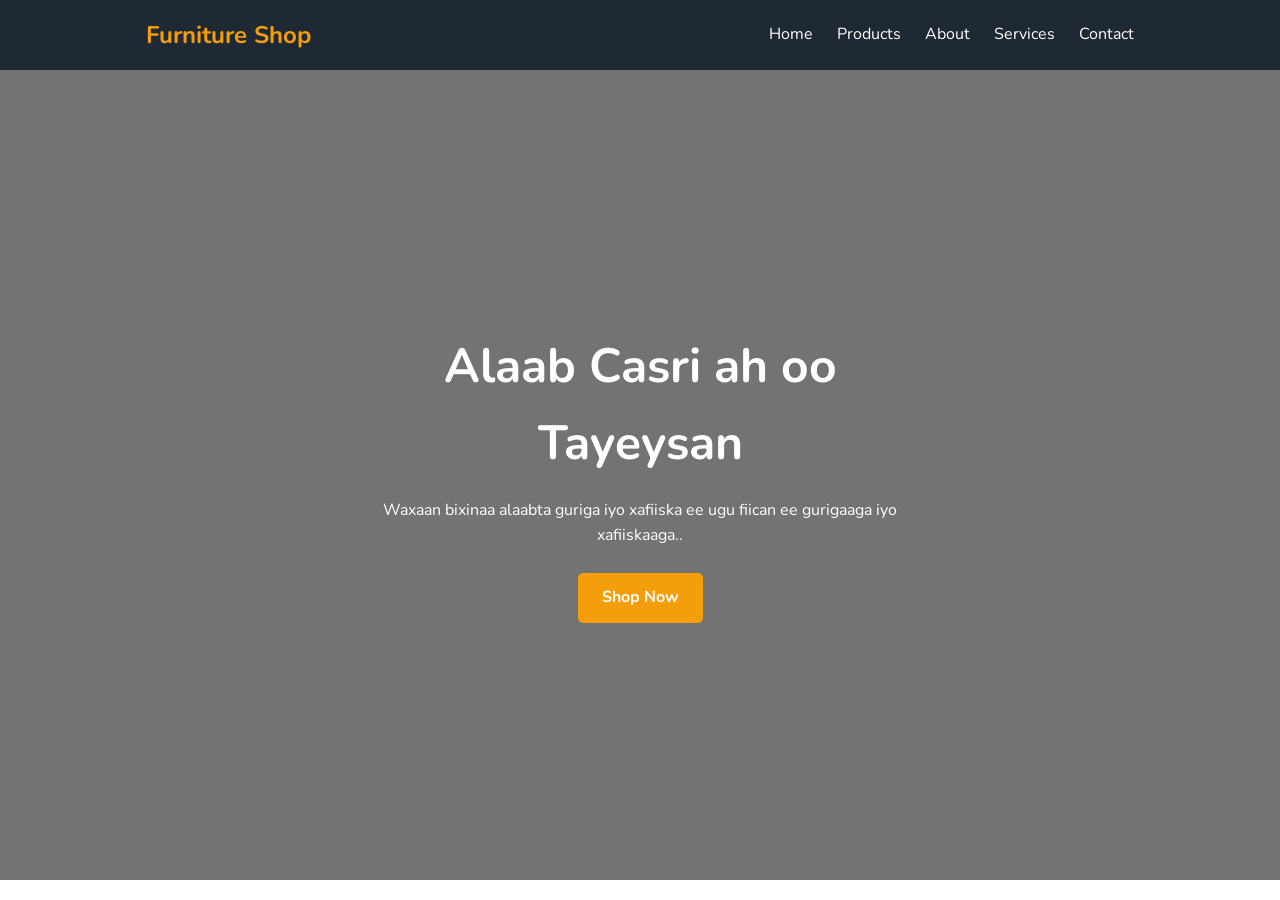
==== index.html @ 20743277 "hero" ====
<!DOCTYPE html>
<html lang="en">
<head>
    <meta charset="UTF-8">
    <meta name="viewport" content="width=device-width, initial-scale=1.0">
    <title>Furniture Store Project</title>
    <link rel="stylesheet" href="home.css">
</head>
<body>

    <!-- header -->
     <header>
    <nav>
      <div class="logo">Furniture Shop</div>
      
      <div class="hamburger" id="hamburger">
        <span></span>
        <span></span>
        <span></span>
      </div>
      <ul id="nav-menu">
        <li><a href="#home">Home</a></li>
        <li><a href="#products">Products</a></li>
        <li><a href="#about">About</a></li>
        <li><a href="#services">Services</a></li>
        <li><a href="#contact">Contact</a></li>
      </ul>
    </nav>
  </header>
  <!-- hero -->

  <!-- ===== HERO ===== -->
  <section class="hero" id="home">
    <div class="hero-content">
      <h1>Alaab Casri ah oo Tayeysan</h1>
      <p>Waxaan bixinaa alaabta guriga iyo xafiiska ee ugu fiican ee gurigaaga iyo xafiiskaaga..</p>
      <a href="#products" class="btn">Shop Now</a>
    </div>
  </section>

  
</body>
</html>
---- home.css ----
@import url('https://fonts.googleapis.com/css?family=Muli:300,700|Nunito');

*{
  margin:0;
  padding:0;
  box-sizing:border-box;
}

body{
  line-height:1.6;
  color:#333;
  font-family: 'Nunito', sans-serif;
}

a{
  text-decoration:none;
  color:inherit;
}

/* header */
header{
  background:#1f2933;
  color:#fff;
  padding:1rem 2rem;
  position:sticky;
  top:0;
  z-index:1000;
}

nav{
  display:flex;
  justify-content:space-around;
  align-items:center;
}

.logo{
  font-size:1.5rem;
  font-weight:bold;
  color:#f59e0b;
}

nav ul {
  list-style: none;
  display: flex;
  gap: 1.5rem;
}

nav ul li a:hover {
  color: #f59e0b;
}
/* hero */

.hero{
  height:90vh;
  background:url('https://images.unsplash.com/photo-1586023492125-27b2c045efd7') center/cover no-repeat;
  display:flex;
  align-items:center;
  justify-content:center;
  text-align:center;
  color:#fff;
  position:relative;
}

.hero::after{
  content:"";
  position:absolute;
  inset:0;
  background:rgba(0,0,0,0.55);
}

.hero-content{
  position:relative;
  max-width:600px;
  z-index: 900;
}

.hero h1{
  font-size:3rem;
  margin-bottom:1rem;
}

.hero p{
  margin-bottom:1.5rem;
}

.btn{
  display:inline-block;
  padding:0.75rem 1.5rem;
  background:#f59e0b;
  color:#ffffff;
  border-radius:5px;
  font-weight:bold;
}
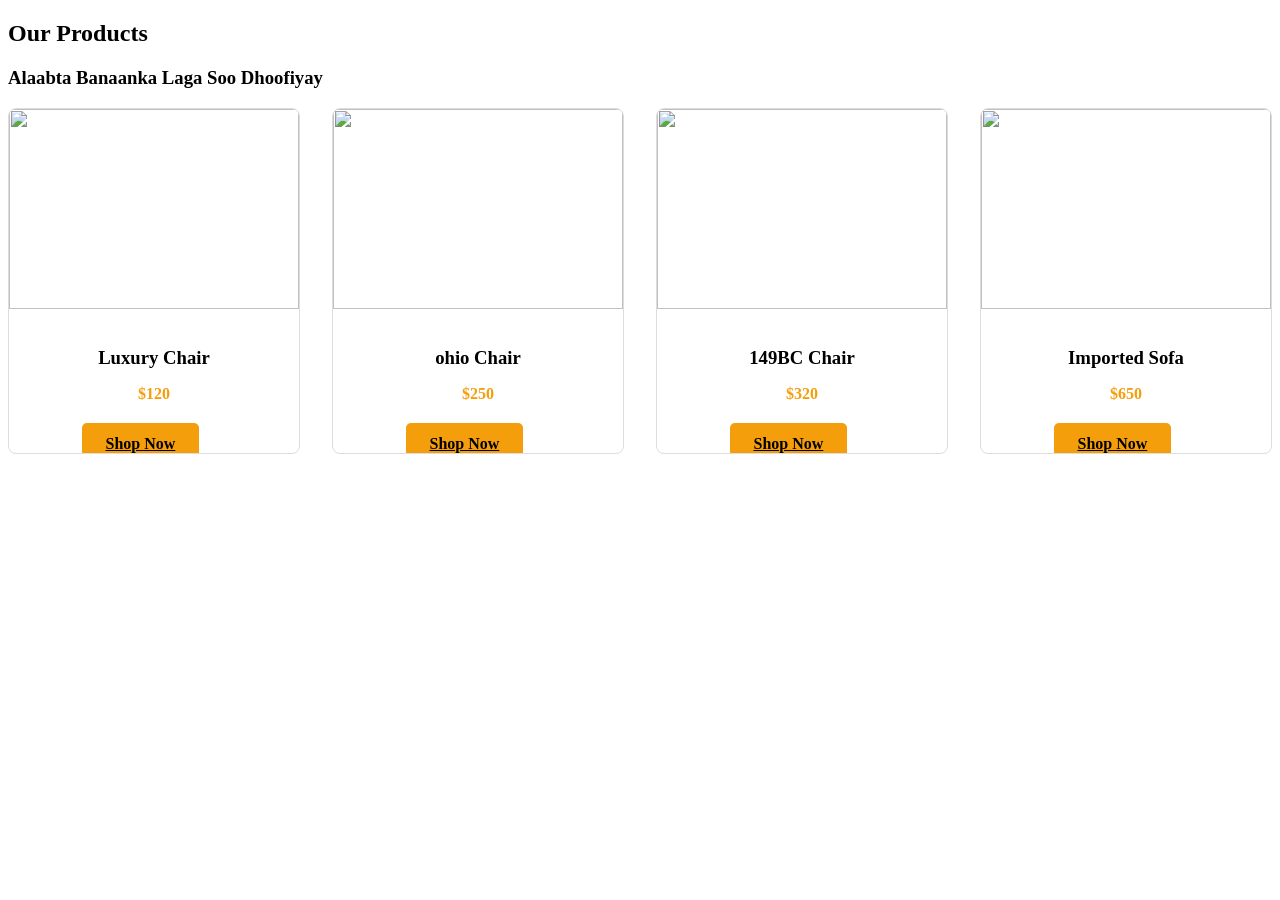
==== commit c4f6ddb1: "product" ====
--- a/index.html
+++ b/index.html
@@ -3,41 +3,48 @@
 <head>
     <meta charset="UTF-8">
     <meta name="viewport" content="width=device-width, initial-scale=1.0">
-    <title>Furniture Store Project</title>
-    <link rel="stylesheet" href="home.css">
+    <title>Document</title>
+    <link rel="stylesheet" href="product.css">
 </head>
 <body>
+     <section id="products">
+    <h2>Our Products</h2>
 
-    <!-- header -->
-     <header>
-    <nav>
-      <div class="logo">Furniture Shop</div>
-      
-      <div class="hamburger" id="hamburger">
-        <span></span>
-        <span></span>
-        <span></span>
+    <!-- Imported Products -->
+    <h3 class="product-title">Alaabta Banaanka Laga Soo Dhoofiyay</h3>
+    <div class="products">
+      <div class="card">
+        <img src="https://images.pexels.com/photos/20285350/pexels-photo-20285350.jpeg" alt="">
+        <div class="card-body">
+          <h3>Luxury Chair</h3>
+          <p class="price">$120</p>
+        </div>
+        <a href="#products" class="btn-1">Shop Now</a>
       </div>
-      <ul id="nav-menu">
-        <li><a href="#home">Home</a></li>
-        <li><a href="#products">Products</a></li>
-        <li><a href="#about">About</a></li>
-        <li><a href="#services">Services</a></li>
-        <li><a href="#contact">Contact</a></li>
-      </ul>
-    </nav>
-  </header>
-  <!-- hero -->
-
-  <!-- ===== HERO ===== -->
-  <section class="hero" id="home">
-    <div class="hero-content">
-      <h1>Alaab Casri ah oo Tayeysan</h1>
-      <p>Waxaan bixinaa alaabta guriga iyo xafiiska ee ugu fiican ee gurigaaga iyo xafiiskaaga..</p>
-      <a href="#products" class="btn">Shop Now</a>
+      <div class="card">
+        <img src="https://images.pexels.com/photos/376531/pexels-photo-376531.jpeg" alt="">
+        <div class="card-body">
+          <h3>ohio Chair</h3>
+          <p class="price">$250</p>
+        </div>
+         <a href="#products" class="btn-1">Shop Now</a>
+      </div>
+      <div class="card">
+        <img src="https://images.pexels.com/photos/7027978/pexels-photo-7027978.jpeg" alt="">
+        <div class="card-body">
+          <h3>149BC Chair</h3>
+          <p class="price">$320</p>
+        </div>
+         <a href="#products" class="btn-1">Shop Now</a>
+      </div>
+      <div class="card">
+        <img src="https://images.pexels.com/photos/2029663/pexels-photo-2029663.jpeg" alt="">
+        <div class="card-body">
+          <h3>Imported Sofa</h3>
+          <p class="price">$650</p>
+        </div>
+         <a href="#products" class="btn-1">Shop Now</a>
+      </div>
     </div>
-  </section>
-
-  
 </body>
 </html>
--- a/product.css
+++ b/product.css
@@ -0,0 +1,50 @@
+/* PRODUCTS */
+.products{
+  display:grid;
+  grid-template-columns:repeat(auto-fit, minmax(250px, 1fr));
+  gap:2rem;
+  margin-bottom:2rem;
+}
+
+.card{
+  border:1px solid #ddd;
+  border-radius:8px;
+  overflow:hidden;
+  transition:0.3s ease;
+  background:#fff;
+}
+
+.card:hover{
+  transform:translateY(-6px);
+  box-shadow:0 10px 25px rgba(0,0,0,0.1);
+}
+
+.card img{
+  width:100%;
+  height:200px;
+  object-fit:cover;
+}
+
+.card-body{
+  padding:1rem;
+  text-align: center;
+}
+
+.card-body h3{
+  margin-bottom:0.5rem;
+}
+
+.price{
+  color:#f59e0b;
+  font-weight:bold;
+}
+.btn-1{
+ /* display inline-block */
+  padding:0.75rem 1.5rem;
+  background:#f59e0b;
+  color:#000;
+  border-radius:5px;
+  font-weight:bold;
+  margin-left: 25%;
+
+}
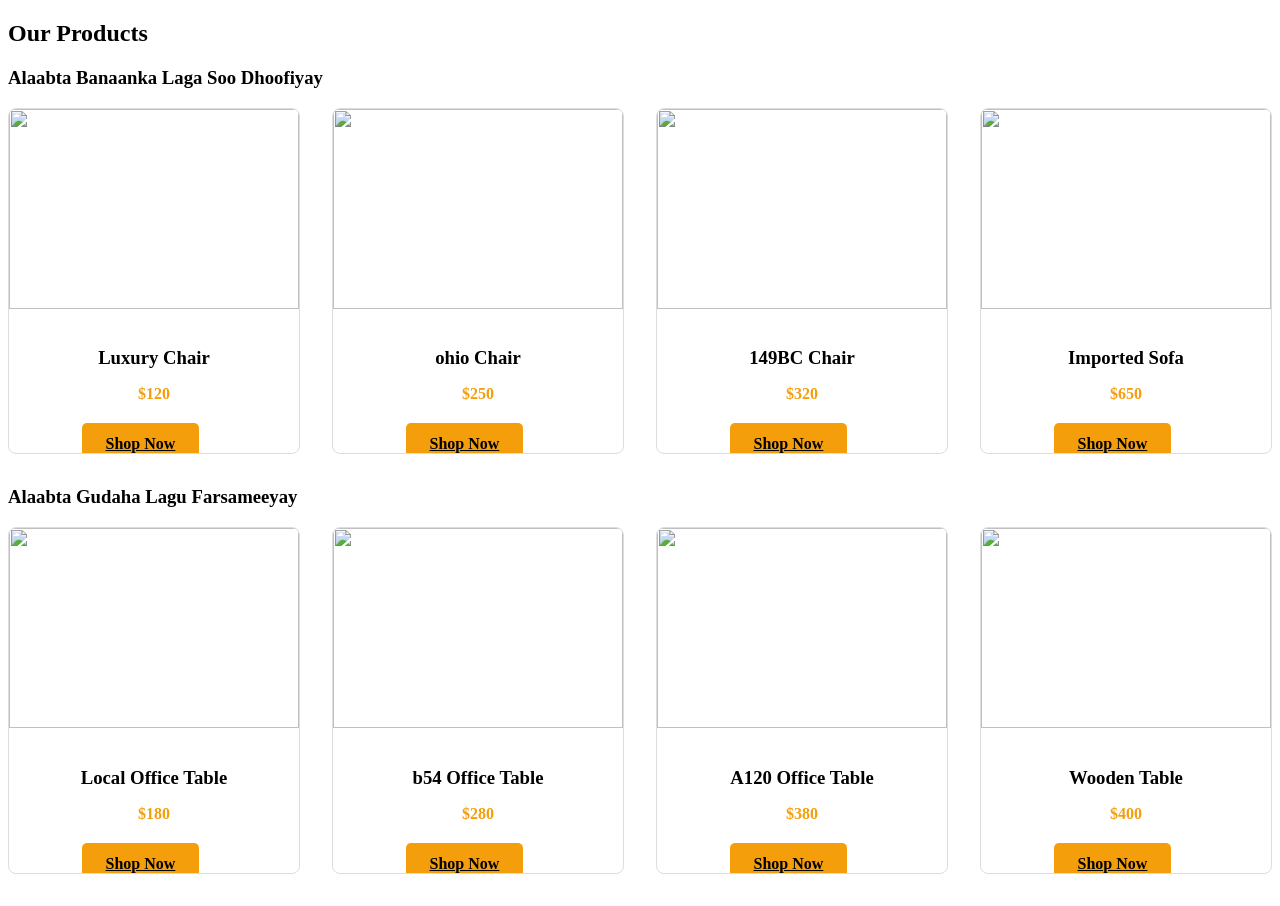
==== commit e9d1d1f2: "product" ====
--- a/index.html
+++ b/index.html
@@ -10,7 +10,7 @@
      <section id="products">
     <h2>Our Products</h2>
 
-    <!-- Imported Products -->
+    <!-- alabta laso dhofiyo -->
     <h3 class="product-title">Alaabta Banaanka Laga Soo Dhoofiyay</h3>
     <div class="products">
       <div class="card">
@@ -46,5 +46,43 @@
          <a href="#products" class="btn-1">Shop Now</a>
       </div>
     </div>
+
+    <!-- alabta local ka -->
+    <h3 class="product-title">Alaabta Gudaha Lagu Farsameeyay</h3>
+    <div class="products">
+      <div class="card">
+        <img src="https://images.pexels.com/photos/112474/pexels-photo-112474.jpeg" alt="">
+        <div class="card-body">
+          <h3>Local Office Table</h3>
+          <p class="price">$180</p>
+        </div>
+         <a href="#products" class="btn-1">Shop Now</a>
+      </div>
+      <div class="card">
+        <img src="https://images.pexels.com/photos/15308556/pexels-photo-15308556.jpeg" alt="">
+        <div class="card-body">
+          <h3>b54 Office Table</h3>
+          <p class="price">$280</p>
+        </div>
+         <a href="#products" class="btn-1">Shop Now</a>
+      </div>
+      <div class="card">
+        <img src="https://images.pexels.com/photos/1855214/pexels-photo-1855214.jpeg" alt="">
+        <div class="card-body">
+          <h3>A120 Office Table</h3>
+          <p class="price">$380</p>
+        </div>
+         <a href="#products" class="btn-1">Shop Now</a>
+      </div>
+      <div class="card">
+        <img src="https://images.pexels.com/photos/9420752/pexels-photo-9420752.jpeg" alt="">
+        <div class="card-body">
+          <h3>Wooden Table</h3>
+          <p class="price">$400</p>
+        </div>
+         <a href="#products" class="btn-1">Shop Now</a>
+      </div>
+    </div>
+
 </body>
 </html>
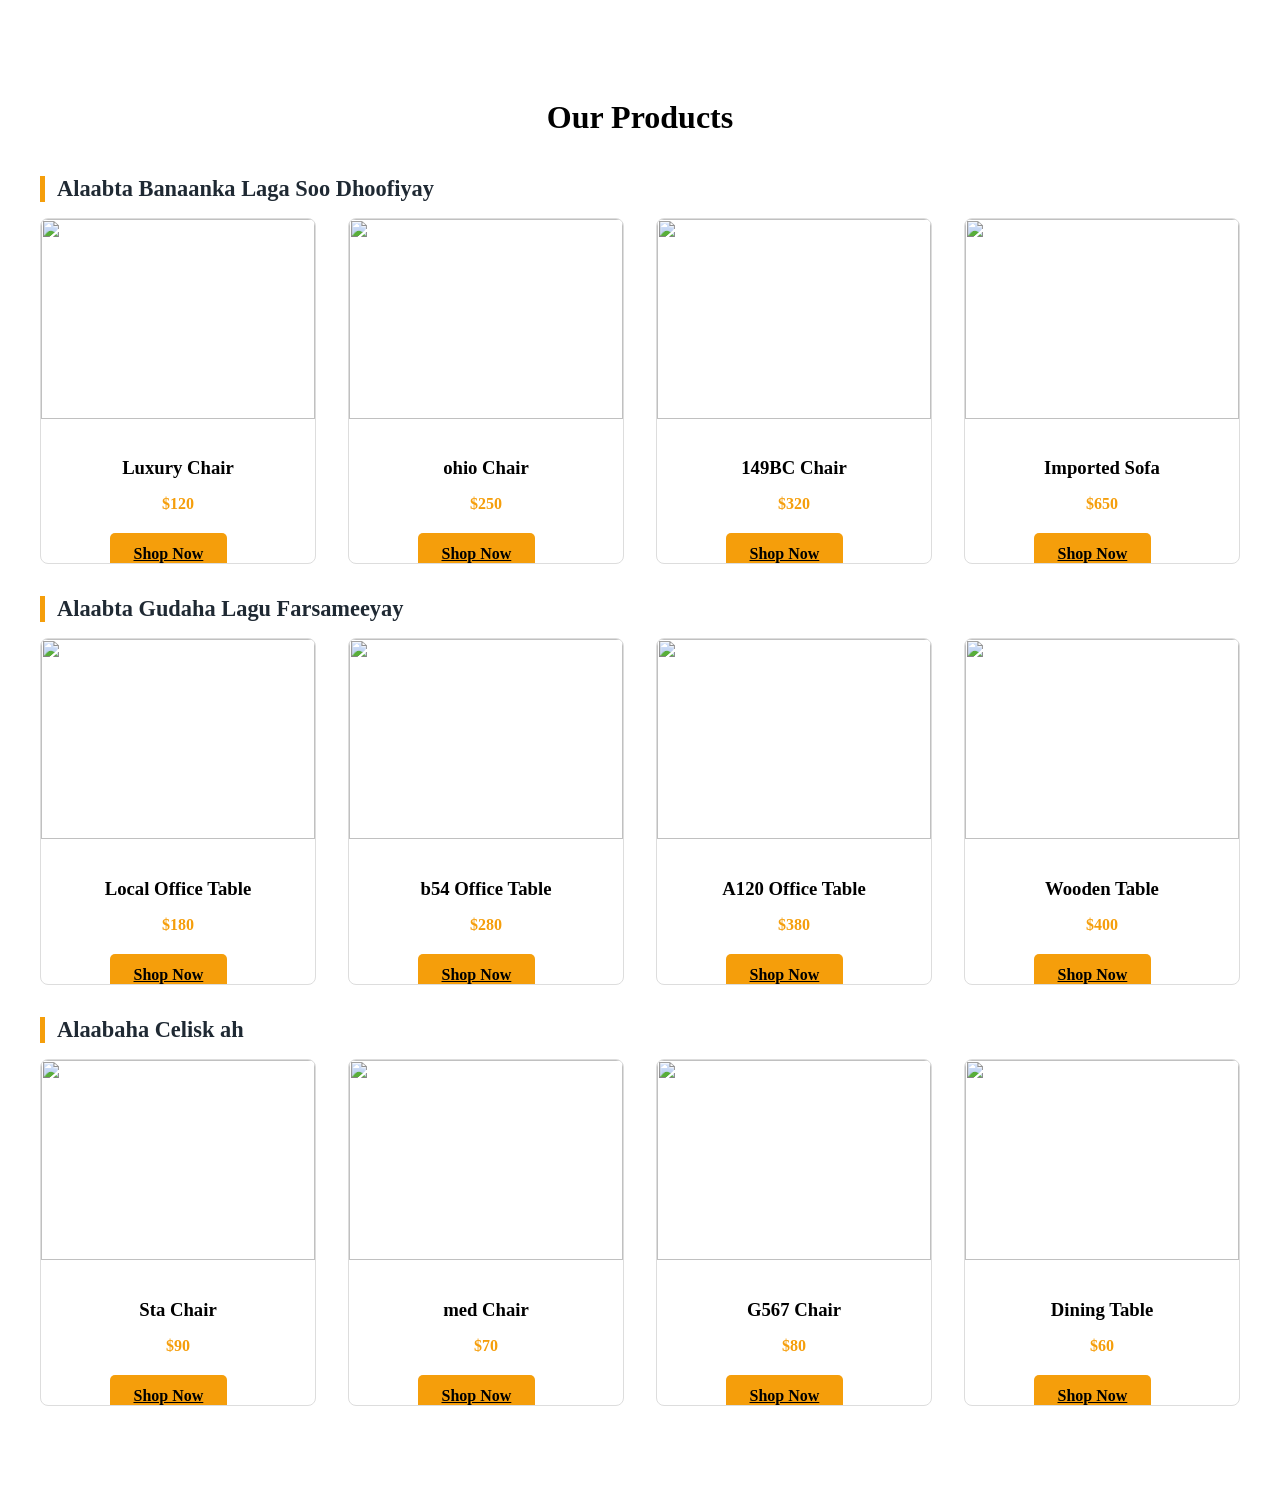
==== commit 15b7ea54: "product dhameyay" ====
--- a/index.html
+++ b/index.html
@@ -7,7 +7,7 @@
     <link rel="stylesheet" href="product.css">
 </head>
 <body>
-     <section id="products">
+    <section id="products">
     <h2>Our Products</h2>
 
     <!-- alabta laso dhofiyo -->
@@ -83,6 +83,43 @@
          <a href="#products" class="btn-1">Shop Now</a>
       </div>
     </div>
-
+    
+ <!-- Standard Products -->
+    <h3 class="product-title">Alaabaha Celisk ah </h3>
+    <div class="products">
+      <div class="card">
+        <img src="https://images.pexels.com/photos/14465265/pexels-photo-14465265.jpeg" alt="">
+        <div class="card-body">
+          <h3>Sta Chair</h3>
+          <p class="price">$90</p>
+        </div>
+         <a href="#products" class="btn-1">Shop Now</a>
+      </div>
+      <div class="card">
+        <img src="https://images.pexels.com/photos/16150402/pexels-photo-16150402.jpeg" alt="">
+        <div class="card-body">
+          <h3>med Chair</h3>
+          <p class="price">$70</p>
+        </div>
+         <a href="#products" class="btn-1">Shop Now</a>
+      </div>
+      <div class="card">
+        <img src="https://images.pexels.com/photos/31665652/pexels-photo-31665652.jpeg" alt="">
+        <div class="card-body">
+          <h3>G567 Chair</h3>
+          <p class="price">$80</p>
+        </div>
+         <a href="#products" class="btn-1">Shop Now</a>
+      </div>
+      <div class="card">
+        <img src="https://images.pexels.com/photos/3499599/pexels-photo-3499599.jpeg" alt="">
+        <div class="card-body">
+          <h3>Dining Table</h3>
+          <p class="price">$60</p>
+        </div>
+         <a href="#products" class="btn-1">Shop Now</a>
+      </div>
+    </div>
+  </section>
 </body>
 </html>
--- a/product.css
+++ b/product.css
@@ -1,3 +1,24 @@
+/* SECTIONS  */
+section{
+  padding:4rem 2rem;
+  max-width:1200px;
+  margin:auto;
+}
+
+section h2{
+  text-align:center;
+  margin-bottom:2.5rem;
+  font-size:2rem;
+}
+
+.product-title{
+  margin:2rem 0 1rem;
+  font-size:1.4rem;
+  color:#1f2933;
+  border-left:5px solid #f59e0b;
+  padding-left:0.75rem;
+}
+
 /* PRODUCTS */
 .products{
   display:grid;
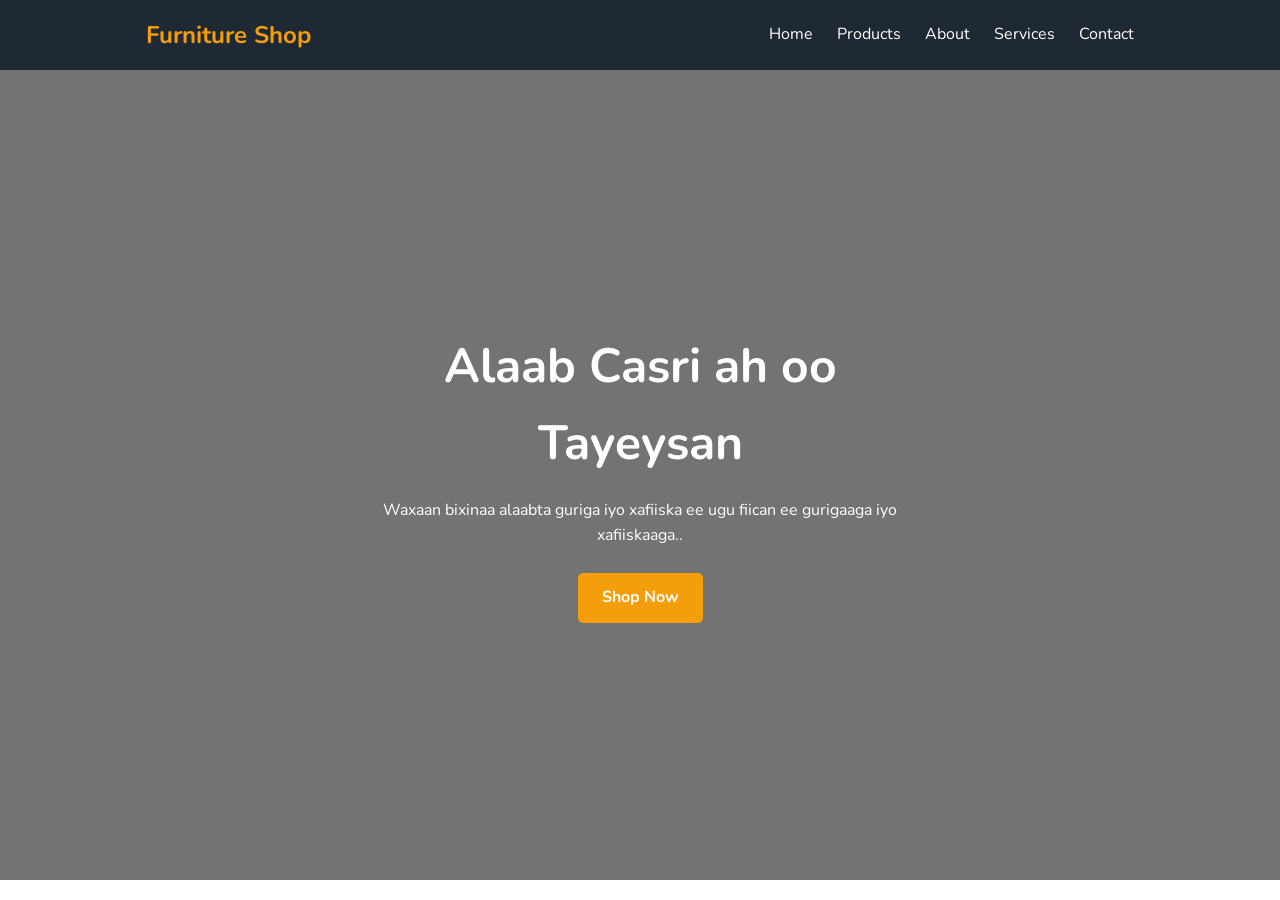
==== commit 1b9cf092: "Merge pull request #1 from dugsiiyeinc/home Home" ====
--- a/index.html
+++ b/index.html
@@ -3,123 +3,41 @@
 <head>
     <meta charset="UTF-8">
     <meta name="viewport" content="width=device-width, initial-scale=1.0">
-    <title>Document</title>
-    <link rel="stylesheet" href="product.css">
+    <title>Furniture Store Project</title>
+    <link rel="stylesheet" href="home.css">
 </head>
 <body>
-    <section id="products">
-    <h2>Our Products</h2>
 
-    <!-- alabta laso dhofiyo -->
-    <h3 class="product-title">Alaabta Banaanka Laga Soo Dhoofiyay</h3>
-    <div class="products">
-      <div class="card">
-        <img src="https://images.pexels.com/photos/20285350/pexels-photo-20285350.jpeg" alt="">
-        <div class="card-body">
-          <h3>Luxury Chair</h3>
-          <p class="price">$120</p>
-        </div>
-        <a href="#products" class="btn-1">Shop Now</a>
+    <!-- header -->
+     <header>
+    <nav>
+      <div class="logo">Furniture Shop</div>
+      
+      <div class="hamburger" id="hamburger">
+        <span></span>
+        <span></span>
+        <span></span>
       </div>
-      <div class="card">
-        <img src="https://images.pexels.com/photos/376531/pexels-photo-376531.jpeg" alt="">
-        <div class="card-body">
-          <h3>ohio Chair</h3>
-          <p class="price">$250</p>
-        </div>
-         <a href="#products" class="btn-1">Shop Now</a>
-      </div>
-      <div class="card">
-        <img src="https://images.pexels.com/photos/7027978/pexels-photo-7027978.jpeg" alt="">
-        <div class="card-body">
-          <h3>149BC Chair</h3>
-          <p class="price">$320</p>
-        </div>
-         <a href="#products" class="btn-1">Shop Now</a>
-      </div>
-      <div class="card">
-        <img src="https://images.pexels.com/photos/2029663/pexels-photo-2029663.jpeg" alt="">
-        <div class="card-body">
-          <h3>Imported Sofa</h3>
-          <p class="price">$650</p>
-        </div>
-         <a href="#products" class="btn-1">Shop Now</a>
-      </div>
-    </div>
+      <ul id="nav-menu">
+        <li><a href="#home">Home</a></li>
+        <li><a href="#products">Products</a></li>
+        <li><a href="#about">About</a></li>
+        <li><a href="#services">Services</a></li>
+        <li><a href="#contact">Contact</a></li>
+      </ul>
+    </nav>
+  </header>
+  <!-- hero -->
 
-    <!-- alabta local ka -->
-    <h3 class="product-title">Alaabta Gudaha Lagu Farsameeyay</h3>
-    <div class="products">
-      <div class="card">
-        <img src="https://images.pexels.com/photos/112474/pexels-photo-112474.jpeg" alt="">
-        <div class="card-body">
-          <h3>Local Office Table</h3>
-          <p class="price">$180</p>
-        </div>
-         <a href="#products" class="btn-1">Shop Now</a>
-      </div>
-      <div class="card">
-        <img src="https://images.pexels.com/photos/15308556/pexels-photo-15308556.jpeg" alt="">
-        <div class="card-body">
-          <h3>b54 Office Table</h3>
-          <p class="price">$280</p>
-        </div>
-         <a href="#products" class="btn-1">Shop Now</a>
-      </div>
-      <div class="card">
-        <img src="https://images.pexels.com/photos/1855214/pexels-photo-1855214.jpeg" alt="">
-        <div class="card-body">
-          <h3>A120 Office Table</h3>
-          <p class="price">$380</p>
-        </div>
-         <a href="#products" class="btn-1">Shop Now</a>
-      </div>
-      <div class="card">
-        <img src="https://images.pexels.com/photos/9420752/pexels-photo-9420752.jpeg" alt="">
-        <div class="card-body">
-          <h3>Wooden Table</h3>
-          <p class="price">$400</p>
-        </div>
-         <a href="#products" class="btn-1">Shop Now</a>
-      </div>
-    </div>
-    
- <!-- Standard Products -->
-    <h3 class="product-title">Alaabaha Celisk ah </h3>
-    <div class="products">
-      <div class="card">
-        <img src="https://images.pexels.com/photos/14465265/pexels-photo-14465265.jpeg" alt="">
-        <div class="card-body">
-          <h3>Sta Chair</h3>
-          <p class="price">$90</p>
-        </div>
-         <a href="#products" class="btn-1">Shop Now</a>
-      </div>
-      <div class="card">
-        <img src="https://images.pexels.com/photos/16150402/pexels-photo-16150402.jpeg" alt="">
-        <div class="card-body">
-          <h3>med Chair</h3>
-          <p class="price">$70</p>
-        </div>
-         <a href="#products" class="btn-1">Shop Now</a>
-      </div>
-      <div class="card">
-        <img src="https://images.pexels.com/photos/31665652/pexels-photo-31665652.jpeg" alt="">
-        <div class="card-body">
-          <h3>G567 Chair</h3>
-          <p class="price">$80</p>
-        </div>
-         <a href="#products" class="btn-1">Shop Now</a>
-      </div>
-      <div class="card">
-        <img src="https://images.pexels.com/photos/3499599/pexels-photo-3499599.jpeg" alt="">
-        <div class="card-body">
-          <h3>Dining Table</h3>
-          <p class="price">$60</p>
-        </div>
-         <a href="#products" class="btn-1">Shop Now</a>
-      </div>
+  <!-- ===== HERO ===== -->
+  <section class="hero" id="home">
+    <div class="hero-content">
+      <h1>Alaab Casri ah oo Tayeysan</h1>
+      <p>Waxaan bixinaa alaabta guriga iyo xafiiska ee ugu fiican ee gurigaaga iyo xafiiskaaga..</p>
+      <a href="#products" class="btn">Shop Now</a>
     </div>
   </section>
+
+  
 </body>
 </html>
--- a/home.css
+++ b/home.css
@@ -0,0 +1,94 @@
+
+ @import url('https://fonts.googleapis.com/css?family=Muli:300,700|Nunito');
+
+*{
+  margin:0;
+  padding:0;
+  box-sizing:border-box;
+}
+
+body{
+  line-height:1.6;
+  color:#333;
+  font-family: 'Nunito', sans-serif;
+}
+
+a{
+  text-decoration:none;
+  color:inherit;
+}
+
+/* header */
+header{
+  background:#1f2933;
+  color:#fff;
+  padding:1rem 2rem;
+  position:sticky;
+  top:0;
+  z-index:1000;
+}
+
+nav{
+  display:flex;
+  justify-content:space-around;
+  align-items:center;
+}
+
+.logo{
+  font-size:1.5rem;
+  font-weight:bold;
+  color:#f59e0b;
+}
+
+nav ul {
+  list-style: none;
+  display: flex;
+  gap: 1.5rem;
+}
+
+nav ul li a:hover {
+  color: #f59e0b;
+}
+/* hero */
+
+.hero{
+  height:90vh;
+  background:url('https://images.unsplash.com/photo-1586023492125-27b2c045efd7') center/cover no-repeat;
+  display:flex;
+  align-items:center;
+  justify-content:center;
+  text-align:center;
+  color:#fff;
+  position:relative;
+}
+
+.hero::after{
+  content:"";
+  position:absolute;
+  inset:0;
+  background:rgba(0,0,0,0.55);
+}
+
+.hero-content{
+  position:relative;
+  max-width:600px;
+  z-index: 900;
+}
+
+.hero h1{
+  font-size:3rem;
+  margin-bottom:1rem;
+}
+
+.hero p{
+  margin-bottom:1.5rem;
+}
+
+.btn{
+  display:inline-block;
+  padding:0.75rem 1.5rem;
+  background:#f59e0b;
+  color:#ffffff;
+  border-radius:5px;
+  font-weight:bold;
+}
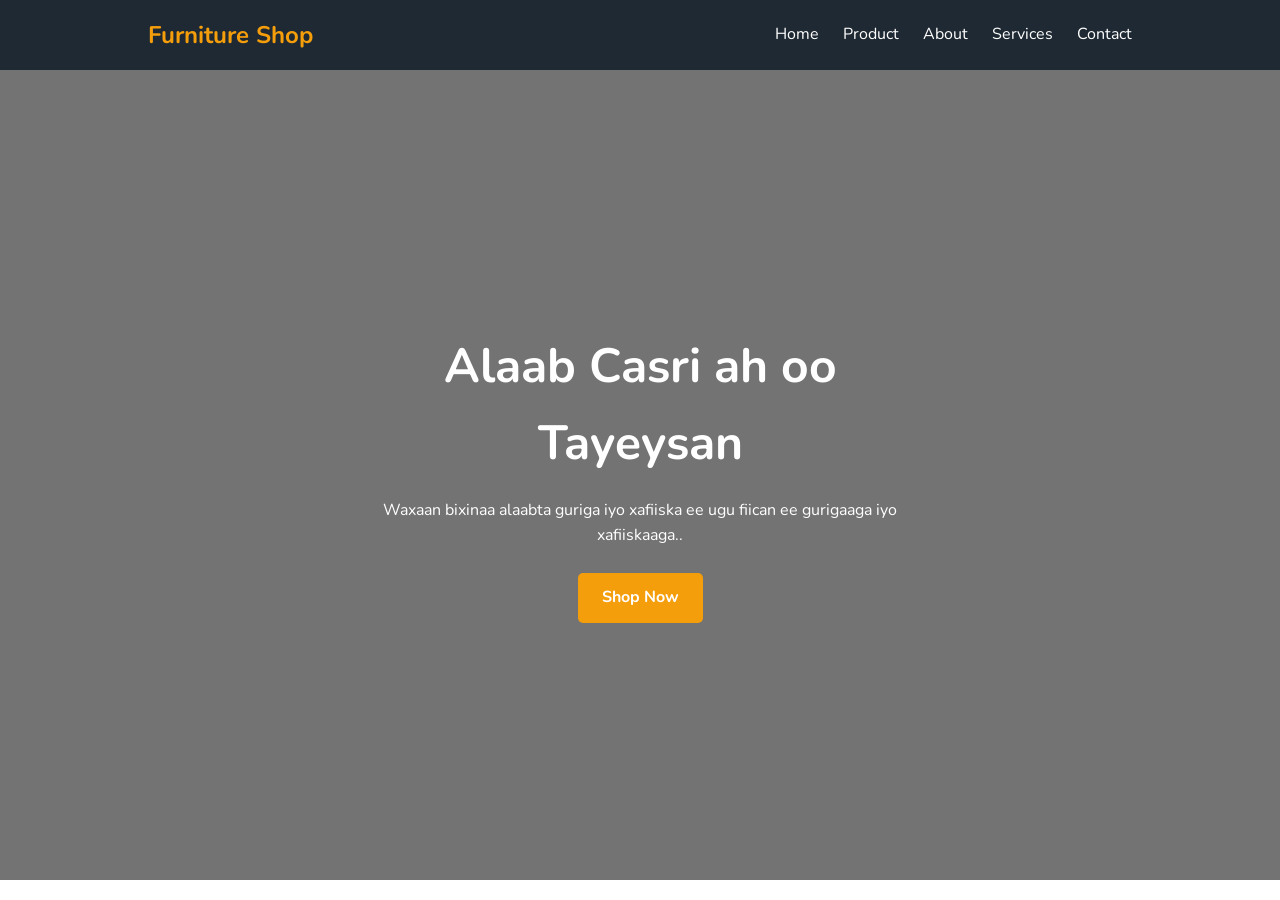
==== commit b19f75a2: "main" ====
--- a/index.html
+++ b/index.html
@@ -19,11 +19,11 @@
         <span></span>
       </div>
       <ul id="nav-menu">
-        <li><a href="#home">Home</a></li>
-        <li><a href="#products">Products</a></li>
-        <li><a href="#about">About</a></li>
-        <li><a href="#services">Services</a></li>
-        <li><a href="#contact">Contact</a></li>
+        <li><a href="index.html">Home</a></li>
+        <li><a href="product.html">Product</a></li>
+        <li><a href="about.html">About</a></li>
+        <li><a href="contact-us.html">Services</a></li>
+        <li><a href="contact-us.html">Contact</a></li>
       </ul>
     </nav>
   </header>
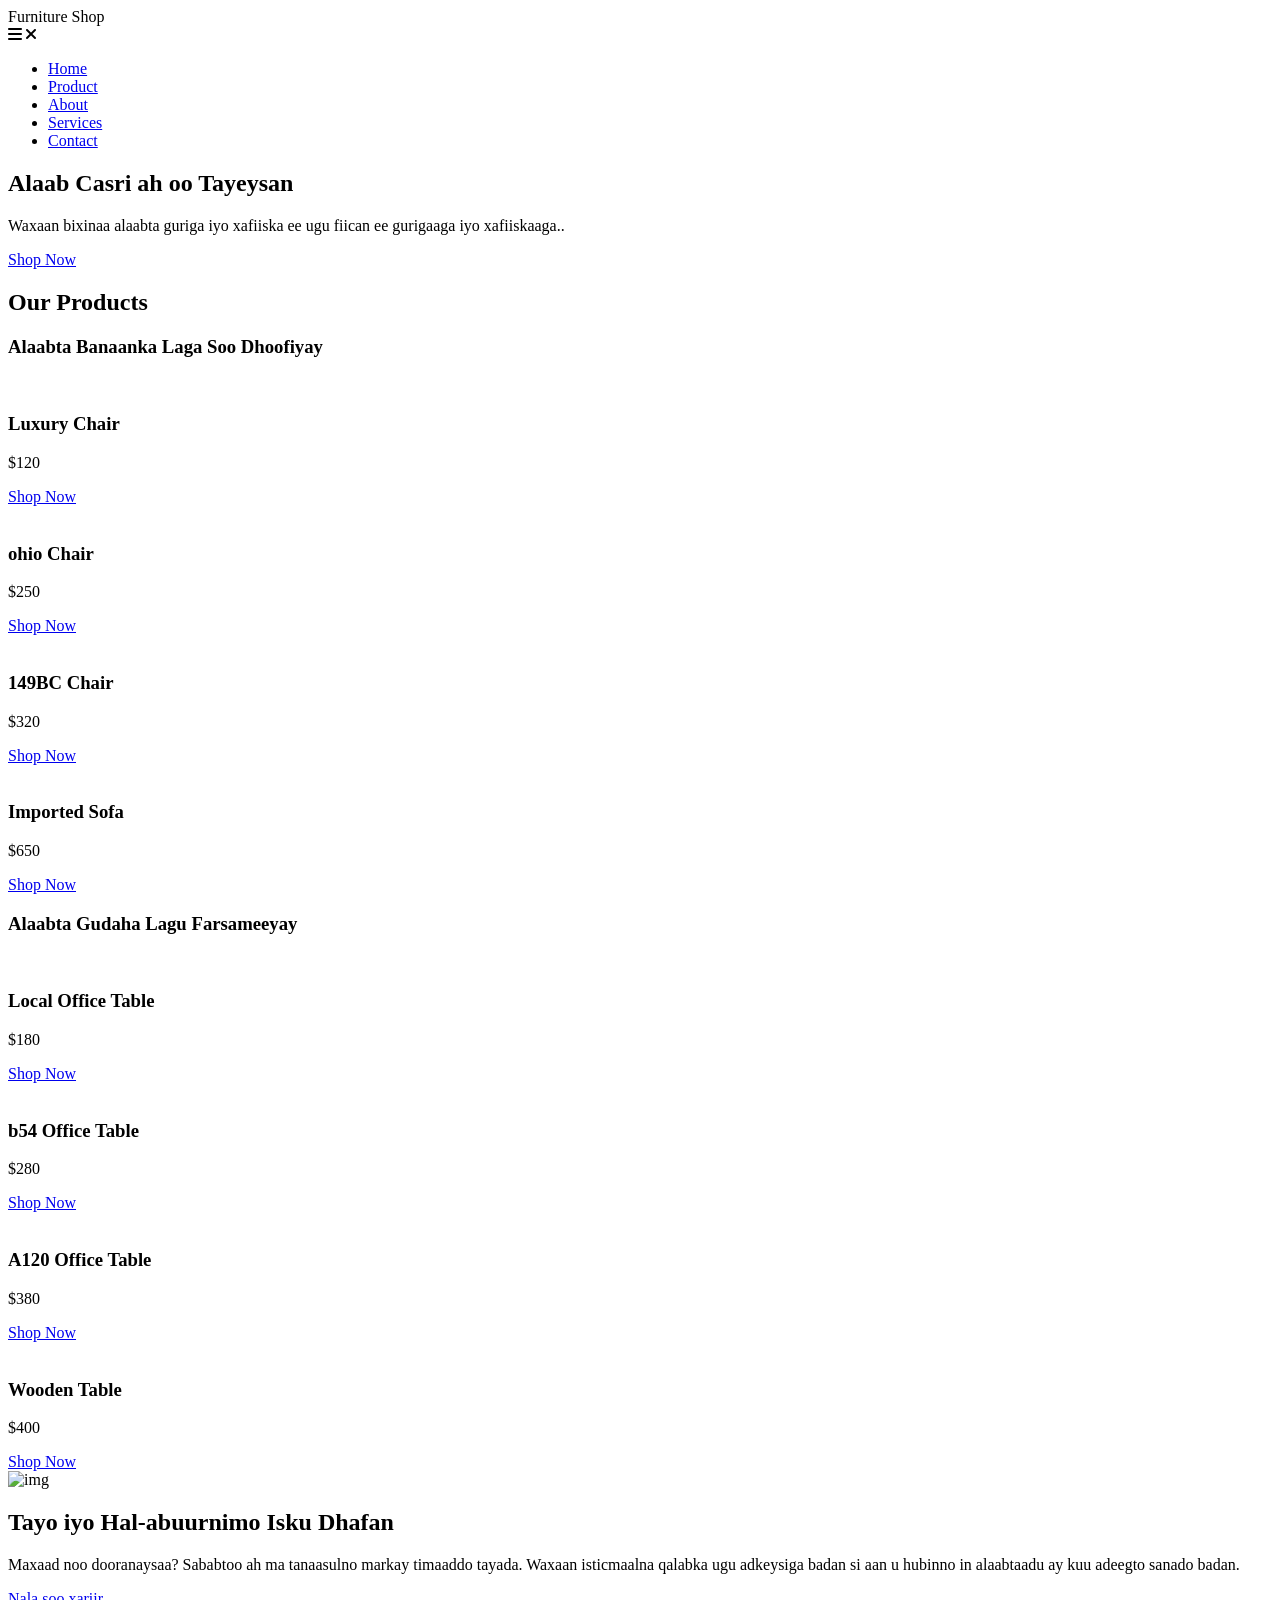
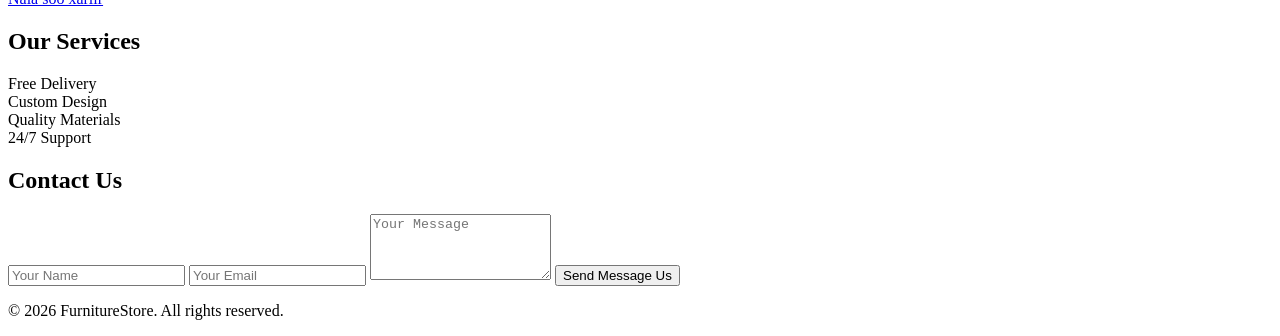
==== commit d9e21392: "isugeenta all files" ====
--- a/index.html
+++ b/index.html
@@ -4,32 +4,29 @@
     <meta charset="UTF-8">
     <meta name="viewport" content="width=device-width, initial-scale=1.0">
     <title>Furniture Store Project</title>
-    <link rel="stylesheet" href="home.css">
+    <link rel="stylesheet" href="h.css">
+    <link rel="stylesheet" href="https://cdnjs.cloudflare.com/ajax/libs/font-awesome/6.0.0/css/all.min.css">
 </head>
 <body>
-
-    <!-- header -->
-     <header>
+  <header>
     <nav>
       <div class="logo">Furniture Shop</div>
       
       <div class="hamburger" id="hamburger">
-        <span></span>
-        <span></span>
-        <span></span>
+        <i class="fas fa-bars" id="bar-icon"></i>
+        <i class="fas fa-times" id="close-icon"></i>
       </div>
+
       <ul id="nav-menu">
-        <li><a href="index.html">Home</a></li>
-        <li><a href="product.html">Product</a></li>
-        <li><a href="about.html">About</a></li>
-        <li><a href="contact-us.html">Services</a></li>
-        <li><a href="contact-us.html">Contact</a></li>
+        <li><a href="#home">Home</a></li>
+        <li><a href="#products">Product</a></li>
+        <li><a href="#about">About</a></li>
+        <li><a href="#services">Services</a></li>
+        <li><a href="#contact">Contact</a></li>
       </ul>
     </nav>
   </header>
-  <!-- hero -->
-
-  <!-- ===== HERO ===== -->
+  
   <section class="hero" id="home">
     <div class="hero-content">
       <h1>Alaab Casri ah oo Tayeysan</h1>
@@ -38,6 +35,145 @@
     </div>
   </section>
 
-  
+  <section id="products">
+    <h2>Our Products</h2>
+    <h3 class="product-title">Alaabta Banaanka Laga Soo Dhoofiyay</h3>
+    <div class="products">
+      <div class="card">
+        <img src="https://images.pexels.com/photos/20285350/pexels-photo-20285350.jpeg" alt="">
+        <div class="card-body">
+          <h3>Luxury Chair</h3>
+          <p class="price">$120</p>
+        </div>
+        <a href="#products" class="btn-1">Shop Now</a>
+      </div>
+      <div class="card">
+        <img src="https://images.pexels.com/photos/376531/pexels-photo-376531.jpeg" alt="">
+        <div class="card-body">
+          <h3>ohio Chair</h3>
+          <p class="price">$250</p>
+        </div>
+         <a href="#products" class="btn-1">Shop Now</a>
+      </div>
+      <div class="card">
+        <img src="https://images.pexels.com/photos/7027978/pexels-photo-7027978.jpeg" alt="">
+        <div class="card-body">
+          <h3>149BC Chair</h3>
+          <p class="price">$320</p>
+        </div>
+         <a href="#products" class="btn-1">Shop Now</a>
+      </div>
+      <div class="card">
+        <img src="https://images.pexels.com/photos/2029663/pexels-photo-2029663.jpeg" alt="">
+        <div class="card-body">
+          <h3>Imported Sofa</h3>
+          <p class="price">$650</p>
+        </div>
+         <a href="#products" class="btn-1">Shop Now</a>
+      </div>
+    </div>
+
+    <h3 class="product-title">Alaabta Gudaha Lagu Farsameeyay</h3>
+    <div class="products">
+      <div class="card">
+        <img src="https://images.pexels.com/photos/112474/pexels-photo-112474.jpeg" alt="">
+        <div class="card-body">
+          <h3>Local Office Table</h3>
+          <p class="price">$180</p>
+        </div>
+         <a href="#products" class="btn-1">Shop Now</a>
+      </div>
+      <div class="card">
+        <img src="https://images.pexels.com/photos/15308556/pexels-photo-15308556.jpeg" alt="">
+        <div class="card-body">
+          <h3>b54 Office Table</h3>
+          <p class="price">$280</p>
+        </div>
+         <a href="#products" class="btn-1">Shop Now</a>
+      </div>
+      <div class="card">
+        <img src="https://images.pexels.com/photos/1855214/pexels-photo-1855214.jpeg" alt="">
+        <div class="card-body">
+          <h3>A120 Office Table</h3>
+          <p class="price">$380</p>
+        </div>
+         <a href="#products" class="btn-1">Shop Now</a>
+      </div>
+      <div class="card">
+        <img src="https://images.pexels.com/photos/9420752/pexels-photo-9420752.jpeg" alt="">
+        <div class="card-body">
+          <h3>Wooden Table</h3>
+          <p class="price">$400</p>
+        </div>
+         <a href="#products" class="btn-1">Shop Now</a>
+      </div>
+    </div>
+  </section>
+
+  <section class="about-container" id="about">
+    <div class="about-section">
+        <div class="about-image">
+            <img src="https://images.pexels.com/photos/5486130/pexels-photo-5486130.jpeg" alt="img">
+        </div>
+        <div class="about-content">
+            <h2>Tayo iyo Hal-abuurnimo Isku Dhafan</h2>
+            <p>Maxaad noo dooranaysaa? Sababtoo ah ma tanaasulno markay timaaddo tayada. Waxaan isticmaalna qalabka ugu adkeysiga badan si aan u hubinno in alaabtaadu ay kuu adeegto sanado badan.</p>
+            <a href="#" class="btn-contact">Nala soo xariir</a>
+        </div>
+    </div>
+  </section>
+
+  <div class="container">
+    <section id="services">
+        <h2 class="section-title">Our Services</h2>
+        <div class="services">
+            <div class="service-box">Free Delivery</div>
+            <div class="service-box">Custom Design</div>
+            <div class="service-box">Quality Materials</div>
+            <div class="service-box">24/7 Support</div>
+        </div>
+    </section>
+
+    <section class="contact" id="contact">
+        <h2 class="section-title">Contact Us</h2>
+        <form>
+            <input type="text" placeholder="Your Name" required>
+            <input type="email" placeholder="Your Email" required>
+            <textarea rows="4" placeholder="Your Message"></textarea>
+            <button type="submit" class="btn">Send Message Us</button>
+        </form>
+    </section>
+  </div>
+
+  <footer>
+    <p>&copy; 2026 FurnitureStore. All rights reserved.</p>
+  </footer>
+
+  <script>
+    const hamburger = document.getElementById('hamburger');
+    const navMenu = document.getElementById('nav-menu');
+    const barIcon = document.getElementById('bar-icon');
+    const closeIcon = document.getElementById('close-icon');
+
+    hamburger.addEventListener('click', () => {
+      navMenu.classList.toggle('active');
+      
+      if (navMenu.classList.contains('active')) {
+        barIcon.style.display = 'none';
+        closeIcon.style.display = 'block';
+      } else {
+        barIcon.style.display = 'block';
+        closeIcon.style.display = 'none';
+      }
+    });
+
+    document.querySelectorAll('#nav-menu li a').forEach(link => {
+      link.addEventListener('click', () => {
+        navMenu.classList.remove('active');
+        barIcon.style.display = 'block';
+        closeIcon.style.display = 'none';
+      });
+    });
+  </script>
 </body>
 </html>
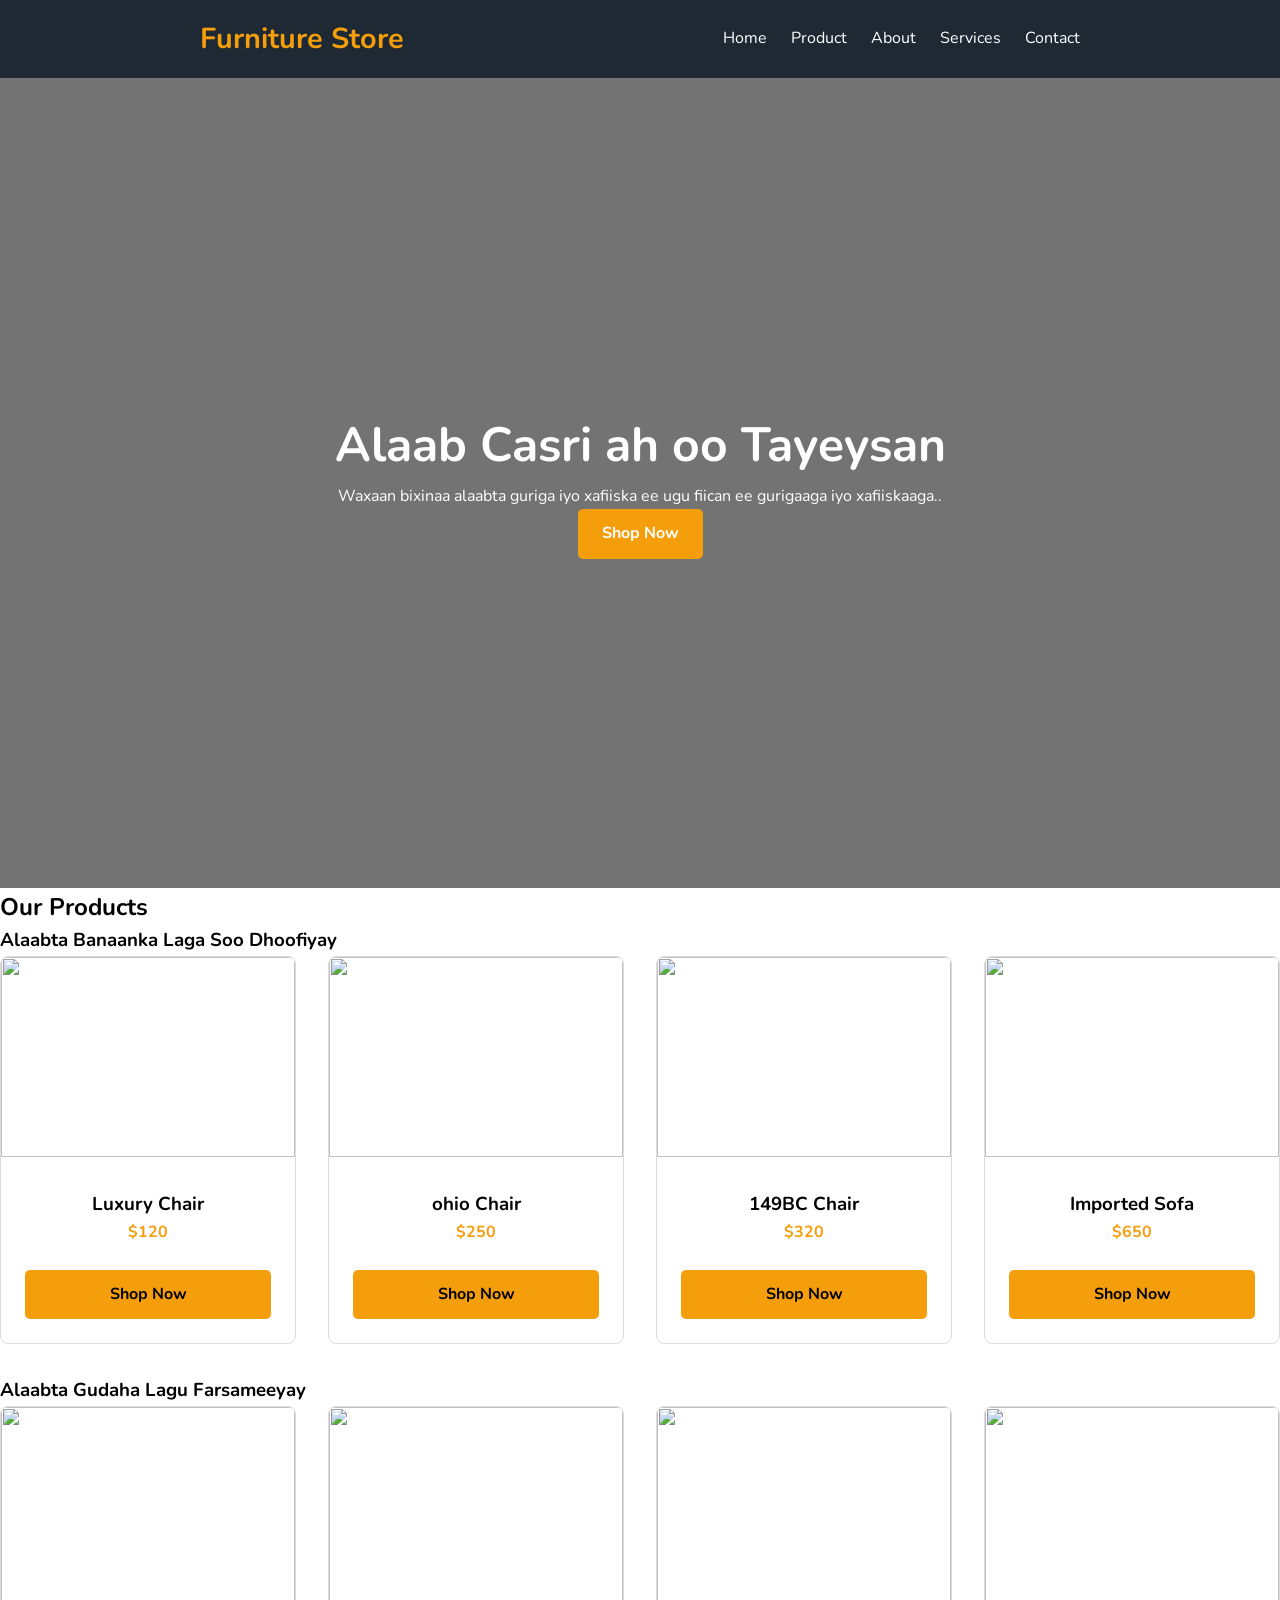
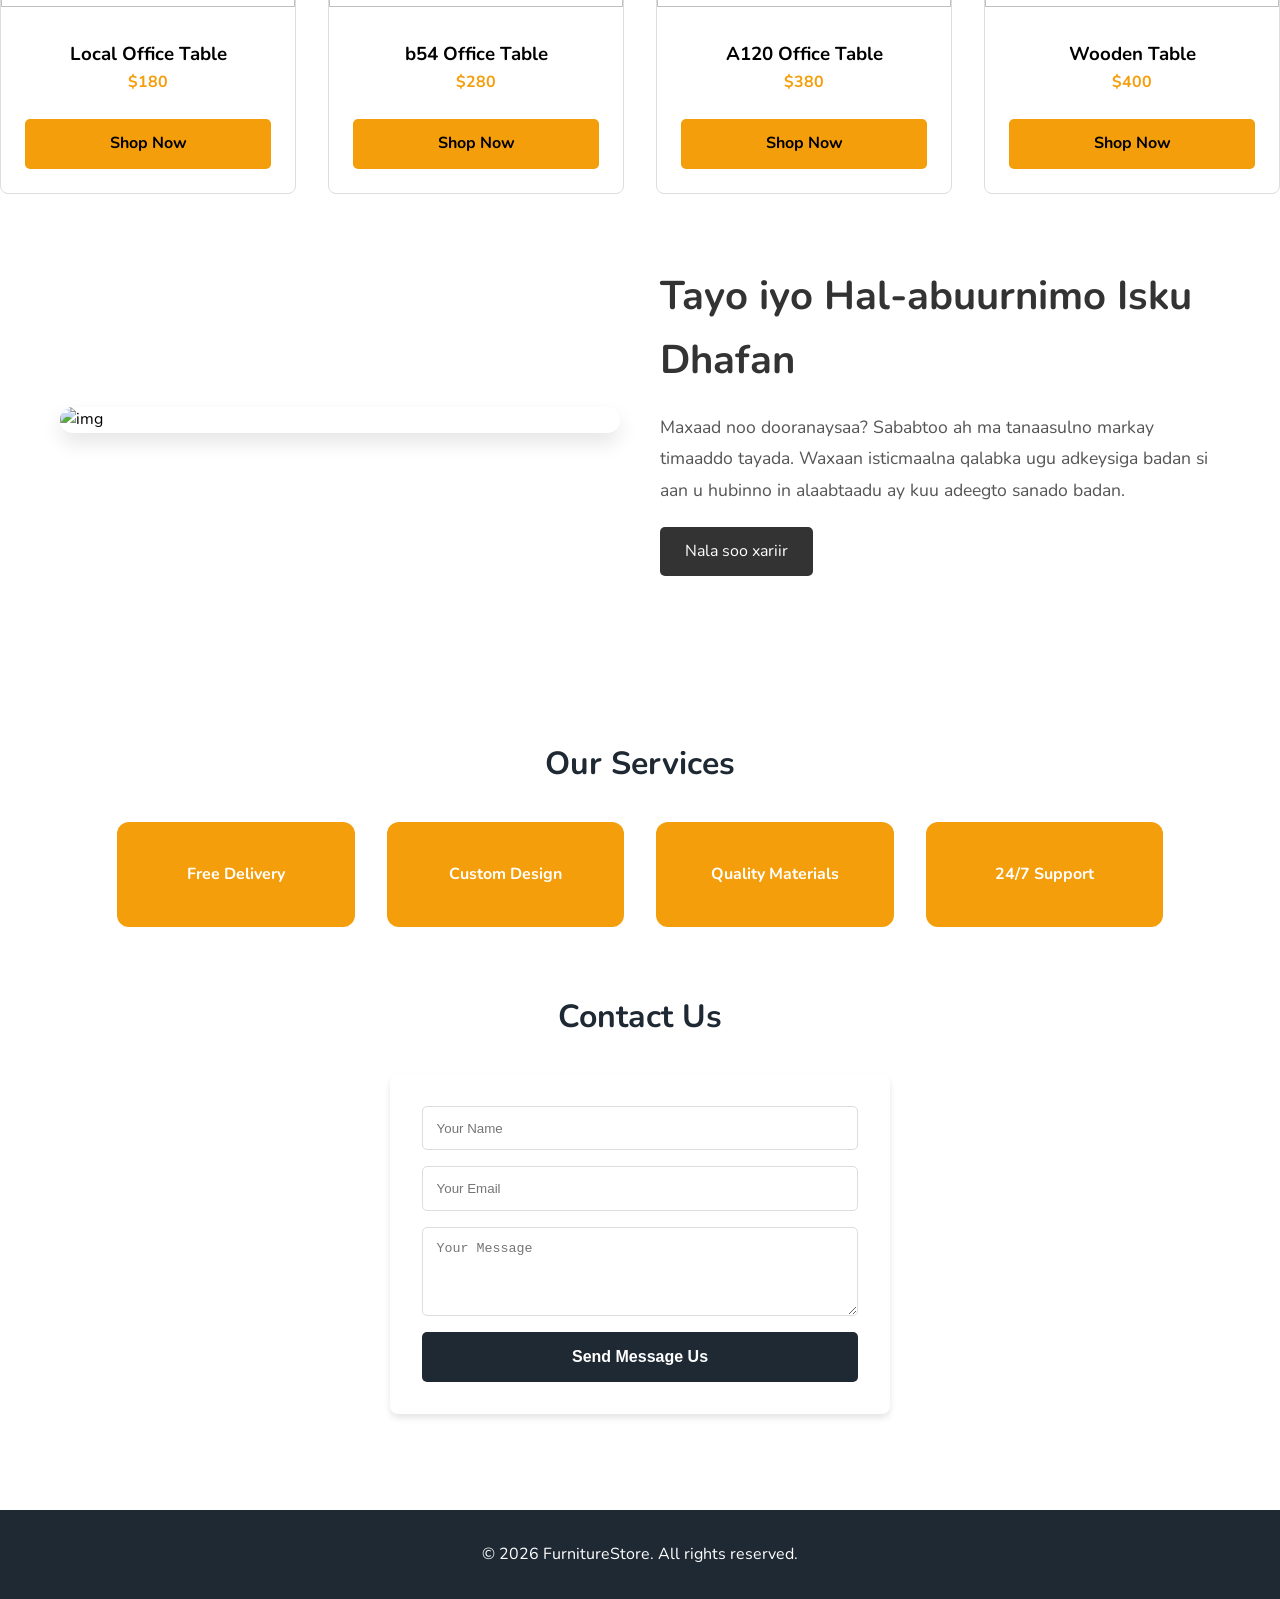
==== commit b3c4f32c: "added files" ====
--- a/index.html
+++ b/index.html
@@ -4,13 +4,13 @@
     <meta charset="UTF-8">
     <meta name="viewport" content="width=device-width, initial-scale=1.0">
     <title>Furniture Store Project</title>
-    <link rel="stylesheet" href="h.css">
+  <link rel="stylesheet" href="style.css">
     <link rel="stylesheet" href="https://cdnjs.cloudflare.com/ajax/libs/font-awesome/6.0.0/css/all.min.css">
 </head>
 <body>
   <header>
     <nav>
-      <div class="logo">Furniture Shop</div>
+      <div class="logo">Furniture Store</div>
       
       <div class="hamburger" id="hamburger">
         <i class="fas fa-bars" id="bar-icon"></i>
--- a/style.css
+++ b/style.css
@@ -0,0 +1,316 @@
+@import url('https://fonts.googleapis.com/css?family=Muli:300,700|Nunito');
+
+*{
+  margin:0;
+  padding:0;
+  box-sizing:border-box;
+}
+
+ body {
+  width: 100%;
+  max-width: 100%;
+  overflow-x: hidden;
+  position: relative;
+  line-height:1.6;
+  font-family: 'Nunito', sans-serif;
+}
+
+
+
+a{
+     text-decoration:none;
+      color:inherit;
+     }
+
+header{
+  background:#1f2933;
+  color:#fff;
+  padding:1rem 2rem;
+  position:sticky;
+  top:0;
+  z-index:1000;
+  width: 100%;
+}
+
+nav{
+  display:flex;
+  justify-content:space-around;
+  align-items:center;
+  max-width: 1200px;
+  margin: auto;
+}
+
+.logo{
+     font-size:1.8rem;
+     font-weight:bold;
+      color:#f59e0b;
+     }
+
+
+.hamburger {
+  display: none;
+  font-size: 1.8rem;
+  cursor: pointer;
+  color: #f59e0b;
+}
+
+
+#close-icon {
+  display: none;
+}
+
+nav ul {
+  list-style: none;
+  display: flex;
+  gap: 1.5rem;
+}
+nav ul li a:hover{
+color: #f59e0b;
+}
+
+.hero{
+  height:90vh;
+  background: linear-gradient(rgba(0,0,0,0.55), rgba(0,0,0,0.55)), 
+              url('https://images.unsplash.com/photo-1586023492125-27b2c045efd7') center/cover no-repeat;
+  display:flex;
+  align-items:center;
+  justify-content:center;
+  text-align:center;
+  color:#fff;
+}
+
+.hero h1 { font-size: clamp(1.8rem, 5vw, 3rem); }
+
+
+.card-body {
+  padding:1.5rem 1rem;
+  text-align: center; 
+}
+
+.price {
+     color:#f59e0b;
+      font-weight:bold; }
+
+.products{
+  display:grid;
+  grid-template-columns:repeat(auto-fit, minmax(250px, 1fr));
+  gap:2rem;
+  margin-bottom:2rem;
+}
+.products h2{
+    text-align: center;
+}
+
+.card{
+  border:1px solid #ddd;
+  border-radius:8px;
+  overflow:hidden;
+  background:#fff;
+}
+
+.card img{
+     width:100%;
+     height:200px;
+      object-fit:cover;
+     }
+
+.btn-1 {
+  display: block;
+  text-align: center;
+  padding:0.75rem;
+  background:#f59e0b;
+  color:#000;
+  border-radius:5px;
+  font-weight:bold;
+  margin: 0 1.5rem 1.5rem;
+}
+.btn {
+  display:inline-block;
+  padding:0.75rem 1.5rem;
+  background:#f59e0b;
+  color:#ffffff;
+  border-radius:5px;
+  font-weight:bold;
+}
+.about-container {
+    max-width: 1200px;
+    margin: 50px auto;
+    padding: 20px;
+}
+
+
+.about-section {
+    display: flex;
+    align-items: center;
+    gap: 40px;
+    margin-bottom: 60px;
+}
+
+.about-image {
+    flex: 1;
+}
+
+.about-image img {
+    width: 100%;
+    height: auto;
+    border-radius: 15px;
+    box-shadow: 0 10px 20px rgba(0,0,0,0.1);
+    display: block;
+}
+
+
+.about-content {
+    flex: 1;
+}
+
+.about-content h2 {
+    font-size: 2.5rem;
+    color: #333;
+    margin-bottom: 20px;
+}
+
+.about-content p {
+    font-size: 1.1rem;
+    color: #555;
+    line-height: 1.8;
+}
+
+.brand-name {
+    color: #b38b6d; 
+    font-weight: bold;
+}
+
+
+.btn-contact {
+    display: inline-block;
+    margin-top: 20px;
+    padding: 12px 25px;
+    background-color: #333;
+    color: #fff;
+    text-decoration: none;
+    border-radius: 5px;
+    transition: 0.3s;
+}
+
+.btn-contact:hover {
+    background-color: #f59e0b;
+}
+
+
+.container{
+    max-width: 1110px;
+    margin: 0 auto;
+    padding: 2rem;
+}
+
+
+.section-title {
+    text-align: center;
+    margin-bottom: 2rem;
+    font-size: 2rem;
+    color: #1f2933;
+}
+
+
+#services {
+    margin-bottom: 4rem;
+}
+
+.services{
+  display: grid;
+  grid-template-columns: repeat(auto-fit, minmax(220px, 1fr));
+  gap: 2rem;
+}
+
+.service-box{
+  padding: 2.5rem;
+  border-radius: 12px;
+  background: #f59e0b;
+  color: white;
+  font-weight: bold;
+  text-align: center;
+  transition: transform 0.3s ease;
+}
+
+.service-box:hover {
+    transform: translateY(-5px);
+}
+.contact {
+    margin-bottom: 4rem;
+}
+
+form{
+  max-width: 500px;
+  margin: auto;
+  display: flex;
+  flex-direction: column;
+  gap: 1rem;
+  background: #fff;
+  padding: 2rem;
+  border-radius: 8px;
+  box-shadow: 0 4px 6px rgba(0,0,0,0.1);
+}
+
+input, textarea{
+  padding: 0.85rem;
+  border: 1px solid #ddd;
+  border-radius: 5px;
+  outline: none;
+}
+
+input:focus, textarea:focus {
+    border-color: #f59e0b;
+}
+
+button.btn{
+  padding: 1rem;
+  background-color: #1f2933;
+  color: white;
+  border: none;
+  border-radius: 5px;
+  cursor: pointer;
+  font-size: 1rem;
+  font-weight: bold;
+  transition: background 0.3s;
+}
+
+button.btn:hover{
+  background-color: #334155;
+}
+
+footer{
+  background: #1f2933;
+  color: #fff;
+  text-align: center;
+  padding: 2rem;
+  width: 100%;
+}
+@media (max-width: 768px) {
+    .hamburger { display: block; }
+
+    nav ul {
+        position: fixed;
+        left: -100%;
+        top: 65px;
+        flex-direction: column;
+        background: #1f2933;
+        width: 100%;
+        text-align: center;
+        transition: 0.3s ease-in-out;
+        padding: 2rem 0;
+        box-shadow: 0 5px 10px rgba(0,0,0,0.2);
+    }
+
+    nav ul.active { left: 0; }
+
+    .about-section {
+        flex-direction: column;
+        padding: 1rem;
+    }
+    
+    section { padding: 2rem 1rem; width: 100%; }
+}
+
+
+
+
